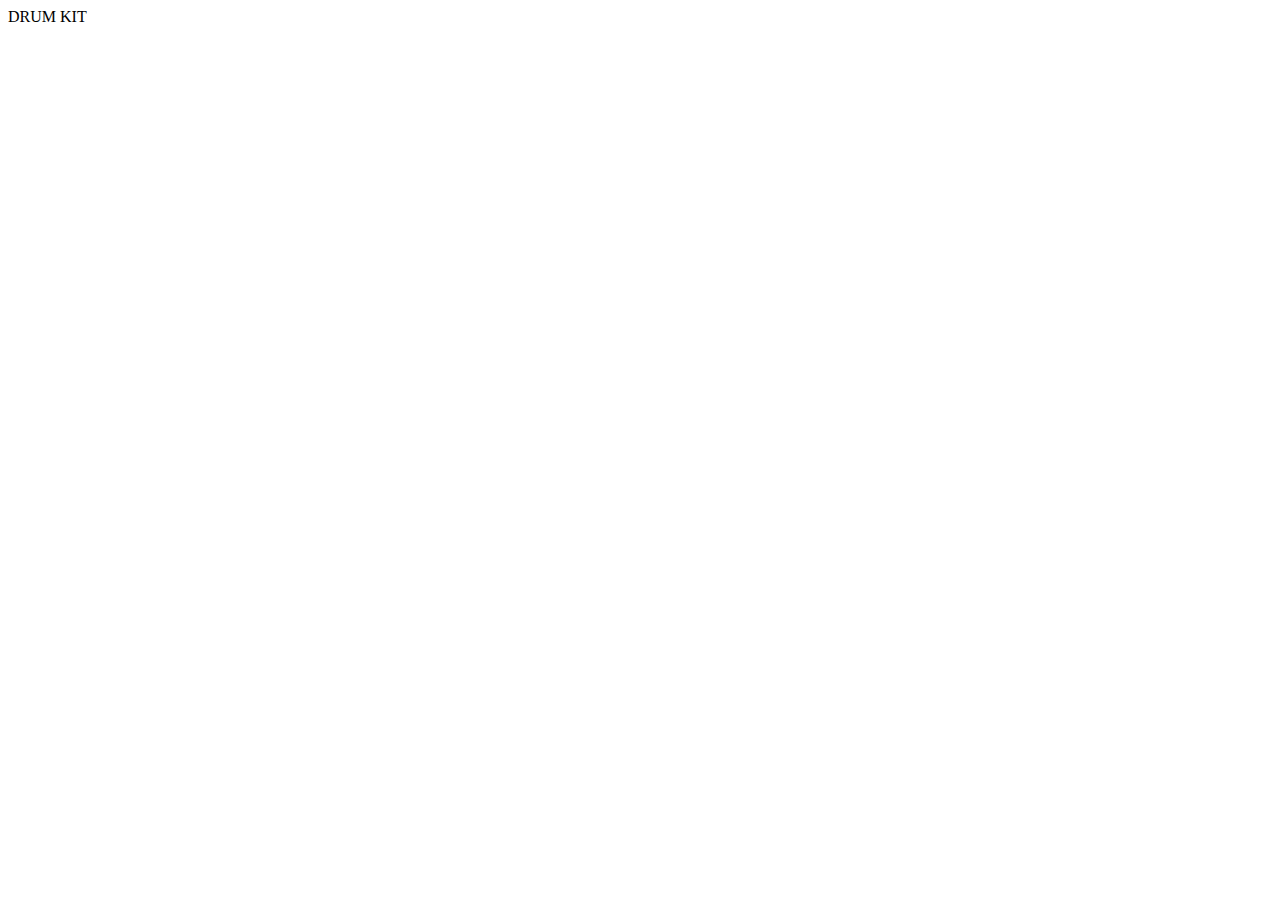
==== 04-DRUM-KIT/index.html @ 218c0185 "Add index.html" ====
<!DOCTYPE html>
<html lang="pt-br">
    <head>
        <meta charset="UTF-8">
        <meta name="viewport" content="width=device-width, initial-scale=1.0">
        <link rel="stylesheet" href="style.css">
        <title>DRUM KIT</title>
    </head>
    <body>
        <main>
            <diV class="title">DRUM KIT</div> 
            <div class="container" id="container">
                <!-- <div class="key">A</div>
                <div class="key">S</div>
                <div class="key">D</div> -->
            </div>
            <script src="./index.js"></script>
        </main>
    </body>
</html>
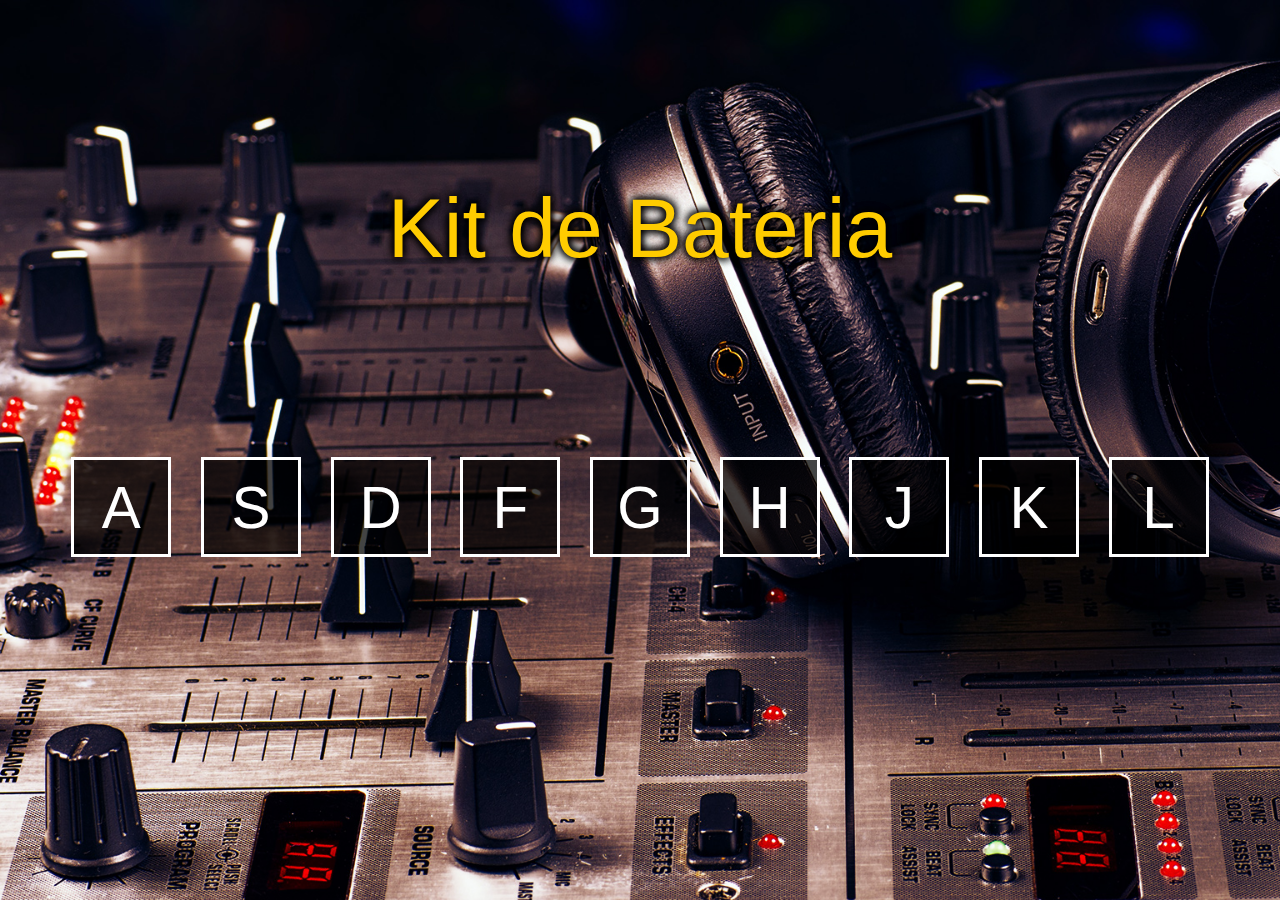
==== commit a0f36893: "Concluído" ====
--- a/04-DRUM-KIT/index.html
+++ b/04-DRUM-KIT/index.html
@@ -8,7 +8,7 @@
     </head>
     <body>
         <main>
-            <diV class="title">DRUM KIT</div> 
+            <diV class="title">Kit de Bateria</div> 
             <div class="container" id="container">
                 <!-- <div class="key">A</div>
                 <div class="key">S</div>
--- a/04-DRUM-KIT/style.css
+++ b/04-DRUM-KIT/style.css
@@ -0,0 +1,58 @@
+*{
+    margin: 0;
+    padding:0;
+    box-sizing: border-box;
+}
+
+body{
+    background-image: url('./img/back.jpg');
+    background-size: cover;
+    width: 100vw;
+    height: 100vh;
+    font-family: 'Open Sans', sans-serif;
+}
+
+main{
+    display: flex;
+    flex-direction: column;
+}
+
+.title{
+    color: #ffcc00;
+    margin: 20vh auto;
+    font-size: calc(5vw + 20px);
+    text-shadow: 0 0 10px black,
+                 0 0 10px black,
+                 0 0 10px black;
+}
+
+.container{
+    width: 90vw;
+    height: 100px;
+    margin: 0 auto;
+    display: flex;
+    flex-wrap: wrap;
+    align-items: center;
+    justify-content: space-around;
+    gap: 15px;
+}
+.key{
+    display: flex;
+    width: 100px;
+    height: 100px;
+    align-items: center;
+    justify-content: center;
+    background-color: #000000BB;
+    color: white;
+    font-size: calc(3vw + 20px);
+    border: 3px solid white;
+    user-select: none;
+    cursor: pointer;
+    transition: transform .2s;
+}
+
+.active{
+    transform: scale(1.3);
+    border-color: #ffcc00;
+    box-shadow: 0 0 50px #ffcc00;
+}